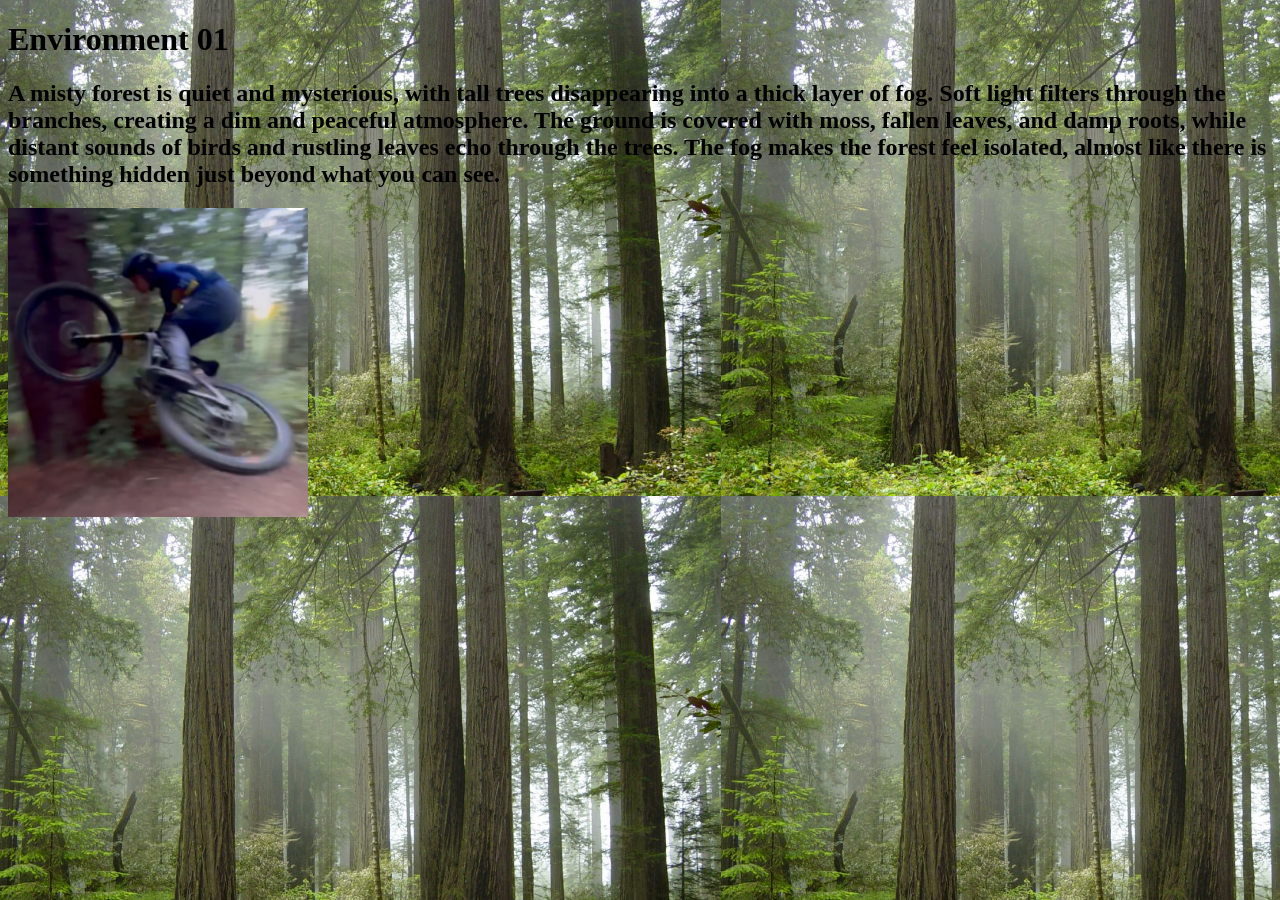
==== environ/env01.html @ dde7153b "Lab 2 done?" ====
<!doctype html>
<html lang="en">
<title>Environment 01</title>
<head>
    <meta charset="utf-8">
    <title>Environment 01</title>
    <link href="env.css" rel="stylesheet" type="text/css">
</head>
<body>
    <h1>Environment 01</h1>
    <h2>A misty forest is quiet and mysterious, with tall trees disappearing into a thick layer of fog. Soft light filters through the branches, creating a dim and peaceful atmosphere. The ground is covered with moss, fallen leaves, and damp roots, while distant sounds of birds and rustling leaves echo through the trees. The fog makes the forest feel isolated, almost like there is something hidden just beyond what you can see. </h2>
    <img id="mtb" src="mtb.png" width="300">

</body>
</html>
---- environ/env.css ----
body {
    background-image: url('forest.png');
}
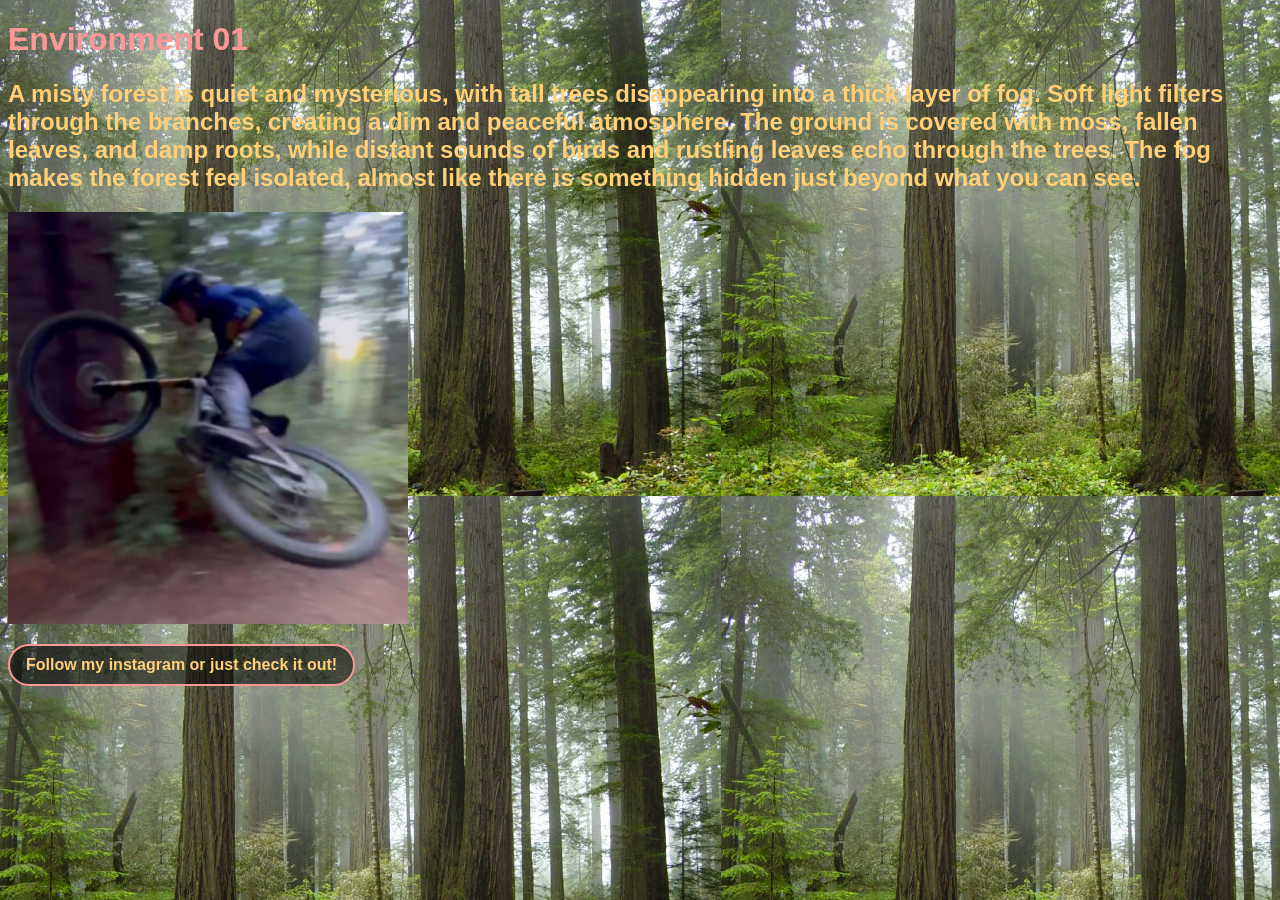
==== commit 048a0b10: "Little updates" ====
--- a/environ/env01.html
+++ b/environ/env01.html
@@ -10,6 +10,8 @@
     <h1>Environment 01</h1>
     <h2>A misty forest is quiet and mysterious, with tall trees disappearing into a thick layer of fog. Soft light filters through the branches, creating a dim and peaceful atmosphere. The ground is covered with moss, fallen leaves, and damp roots, while distant sounds of birds and rustling leaves echo through the trees. The fog makes the forest feel isolated, almost like there is something hidden just beyond what you can see. </h2>
     <img id="mtb" src="mtb.png" width="300">
+    
+    <p><a class="instagram-link" href="https://www.instagram.com/brodyvance.1/">Follow my instagram or just check it out!</a></p>
 
 </body>
 </html>
--- a/environ/env.css
+++ b/environ/env.css
@@ -2,5 +2,39 @@
     background-image: url('forest.png');
 }
 
+h1 {
+    color: #ff9797;
+    font-family: sans-serif;
 
+}
+h2 {
+    color: #ffd078;
+    font-family: sans-serif;
+}
 
+img {
+    width: 400px;
+}
+
+.instagram-link {
+    display: inline-block;
+    padding: 10px 16px;
+    border: 2px solid #ff9797;
+    border-radius: 24px;
+    background-color: rgba(0, 0, 0, 0.55);
+    color: #ffd078;
+    font-family: sans-serif;
+    font-weight: bold;
+    text-decoration: none;
+    transition: background-color 0.2s ease, color 0.2s ease;
+}
+
+.instagram-link:hover {
+    background-color: #ff9797;
+    color: #222;
+}
+
+.instagram-link:focus-visible {
+    outline: 3px solid #ffd078;
+    outline-offset: 3px;
+}
